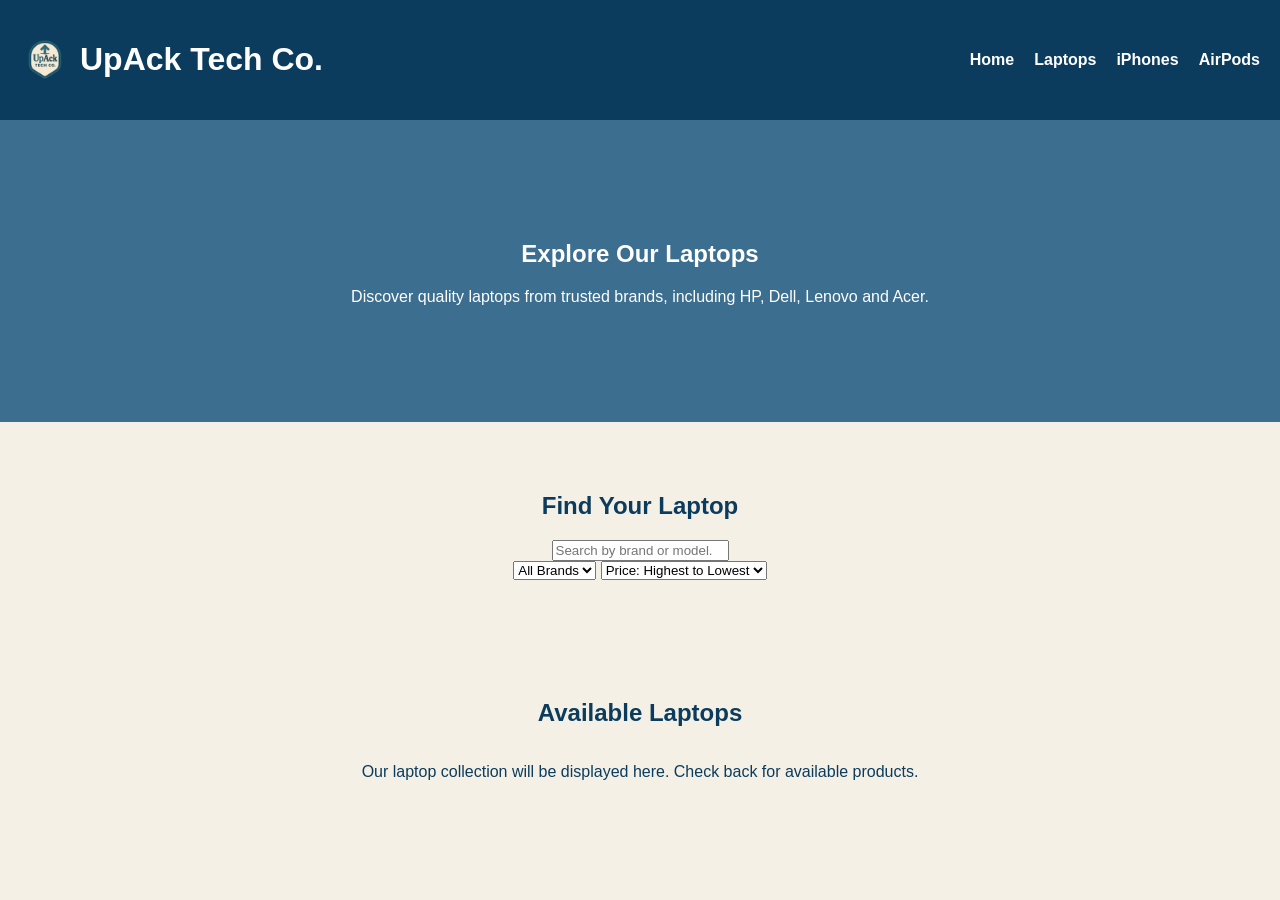
==== laptops.html @ ee4eb361 "Create laptops catalogue page This file contains the HTML structure for the laptops page, including " ====
<!DOCTYPE html>
<html lang="en">
<head>
  <meta charset="UTF-8">
  <meta name="viewport" content="width=device-width, initial-scale=1.0">
  <title>UpAck Tech Co. | Laptops</title>
  <link rel="stylesheet" href="style.css">
</head>
<body data-category="laptops">

  <!-- Header -->
  <header>
    <div class="logo">
      <img src="file_000000003e446243a9d1d703ee7481a4.png" alt="UpAck Tech Logo">
      <h1>UpAck Tech Co.</h1>
    </div>

    <nav>
      <ul>
        <li><a href="index.html">Home</a></li>
        <li><a href="laptops.html">Laptops</a></li>
        <li><a href="iphones.html">iPhones</a></li>
        <li><a href="airpods.html">AirPods</a></li>
      </ul>
    </nav>
  </header>
    <!-- Laptops Introduction -->
  <section class="hero">
    <h2>Explore Our Laptops</h2>
    <p>Discover quality laptops from trusted brands, including HP, Dell, Lenovo and Acer.</p>
  </section>
    <!-- Laptop Catalogue Controls -->
  <section class="products">
    <h2>Find Your Laptop</h2>

    <input
      type="search"
      id="product-search"
      placeholder="Search by brand or model..."
    >

    <div class="catalogue-filters">

      <select id="brand-filter">
        <option value="">All Brands</option>
        <option value="HP">HP</option>
        <option value="Dell">Dell</option>
        <option value="Lenovo">Lenovo</option>
        <option value="Acer">Acer</option>
      </select>

      <select id="price-sort">
        <option value="high-low">Price: Highest to Lowest</option>
        <option value="low-high">Price: Lowest to Highest</option>
        <option value="newest">Newest Arrivals</option>
      </select>

    </div>
  </section>
    <!-- Laptop Product Display -->
  <section class="products">
    <h2>Available Laptops</h2>

    <div class="product-grid" id="product-grid">

      <p id="catalogue-message">
        Our laptop collection will be displayed here.
        Check back for available products.
      </p>

    </div>
  </section>
  <script src="script.js"></script>
</body>
</html>
---- style.css ----
:root {
  --cream: #f5f0e6;
  --navy: #0b3c5d;
  --faded-blue: #3b6e8f;
}

body {
  margin: 0;
  font-family: Arial, sans-serif;
  background-color: var(--cream);
  color: var(--navy);
}

/* Header */
header {
  display: flex;
  justify-content: space-between;
  align-items: center;
  padding: 20px;
  background: var(--navy);
  color: white;
}

header .logo {
  display: flex;
  align-items: center;
}

header .logo img {
  height: 50px;
  margin-right: 10px;
}

header nav ul {
  list-style: none;
  display: flex;
  gap: 20px;
}

header nav ul li a {
  text-decoration: none;
  color: white;
  font-weight: bold;
}

header nav ul li a:hover {
  color: var(--faded-blue);
}

/* Hero Section */
.hero {
  text-align: center;
  padding: 100px 20px;
  background: var(--faded-blue);
  color: white;
}

.hero .btn {
  background: white;
  color: var(--navy);
  padding: 10px 20px;
  margin-top: 20px;
  display: inline-block;
  text-decoration: none;
  border-radius: 5px;
  font-weight: bold;
}


/* Thursday Discount Image */
.promo-image {
  display: block;
  width: 100%;
  max-width: 500px;
  height: auto;
  margin: 30px auto 0;
  border-radius: 10px;
}
/* Products */
.products {
  padding: 50px 20px;
  text-align: center;
}

.product-grid {
  display: flex;
  justify-content: center;
  gap: 20px;
  flex-wrap: wrap;
}

.product-card {
  background: white;
  border: 1px solid #ccc;
  border-radius: 8px;
  padding: 20px;
  width: 250px;
  box-shadow: 0 2px 5px rgba(0,0,0,0.1);
}

.product-card img {
  width: 100%;
  border-radius: 8px;
}

.product-card button {
  margin-top: 10px;
  padding: 10px;
  border: none;
  background: var(--faded-blue);
  color: white;
  font-weight: bold;
  cursor: pointer;
  border-radius: 5px;
}

.product-card button:hover {
  background: var(--navy);
}

/* Category Links */
.category-link {
  display: inline-block;
  margin-top: 10px;
  padding: 10px 20px;
  background: var(--faded-blue);
  color: white;
  font-weight: bold;
  text-decoration: none;
  border-radius: 5px;
}

.category-link:hover {
  background: var(--navy);
}
/* Footer */
footer {
  background: var(--navy);
  color: white;
  text-align: center;
  padding: 20px;
}
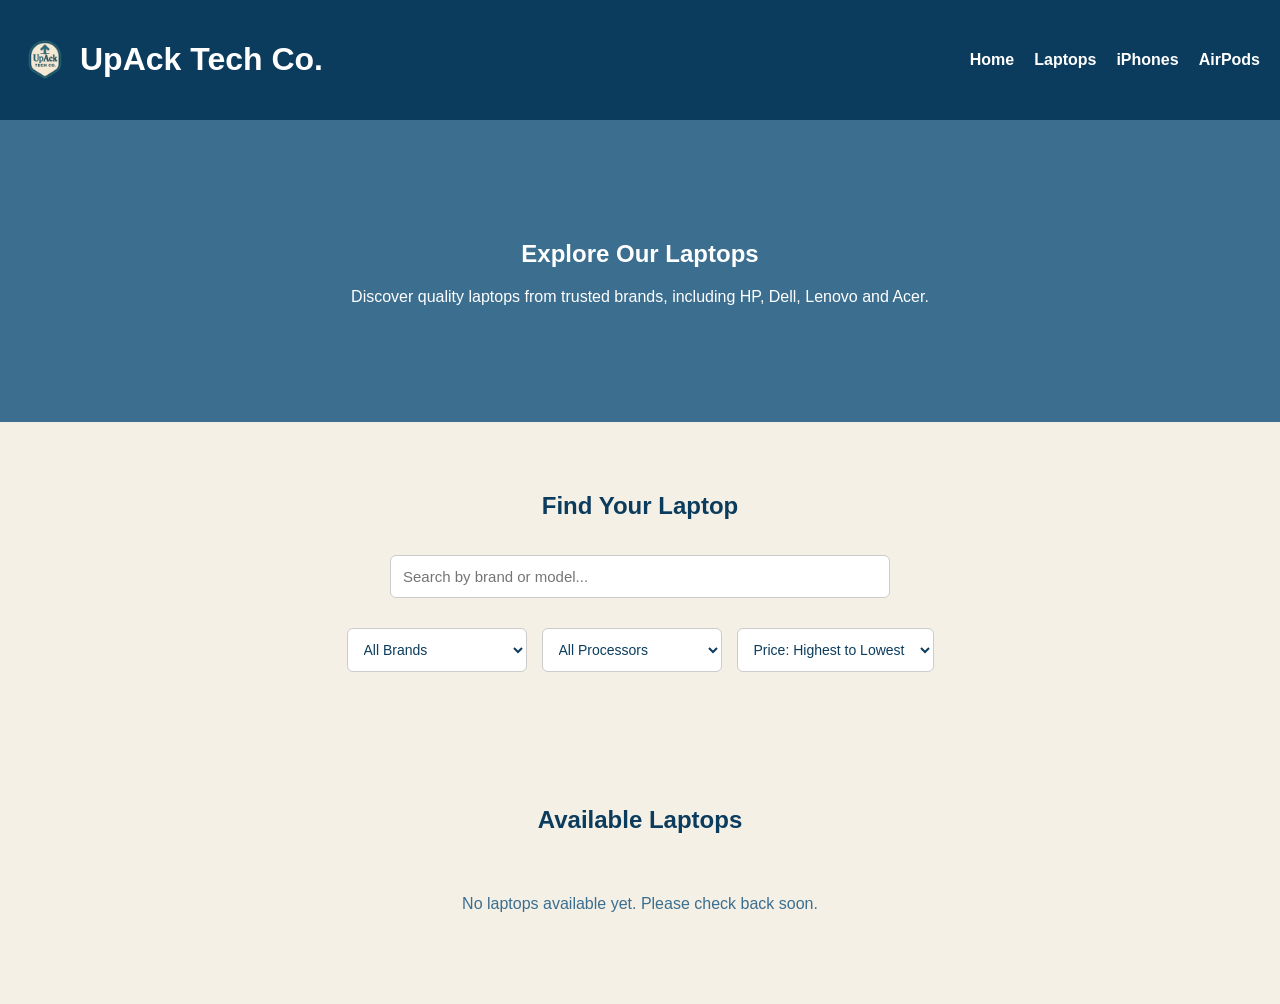
==== commit 2863406b: "Add processor filter to laptops.html Added a processor filter dropdown with various Intel and AMD op" ====
--- a/laptops.html
+++ b/laptops.html
@@ -48,6 +48,17 @@
         <option value="Lenovo">Lenovo</option>
         <option value="Acer">Acer</option>
       </select>
+      <select id="processor-filter">
+  <option value="">All Processors</option>
+  <option value="Intel Core i3">Intel Core i3</option>
+  <option value="Intel Core i5">Intel Core i5</option>
+  <option value="Intel Core i7">Intel Core i7</option>
+  <option value="Intel Core i9">Intel Core i9</option>
+  <option value="AMD Ryzen 3">AMD Ryzen 3</option>
+  <option value="AMD Ryzen 5">AMD Ryzen 5</option>
+  <option value="AMD Ryzen 7">AMD Ryzen 7</option>
+  <option value="AMD Ryzen 9">AMD Ryzen 9</option>
+</select>
 
       <select id="price-sort">
         <option value="high-low">Price: Highest to Lowest</option>
--- a/style.css
+++ b/style.css
@@ -133,6 +133,55 @@
 .category-link:hover {
   background: var(--navy);
 }
+/* Laptop Catalogue Controls */
+#product-search {
+  width: 90%;
+  max-width: 500px;
+  padding: 12px;
+  margin: 15px auto;
+  border: 1px solid #ccc;
+  border-radius: 6px;
+  font-size: 15px;
+  box-sizing: border-box;
+}
+
+.catalogue-filters {
+  display: flex;
+  justify-content: center;
+  gap: 15px;
+  flex-wrap: wrap;
+  margin: 15px auto;
+}
+
+.catalogue-filters select {
+  padding: 12px;
+  min-width: 180px;
+  border: 1px solid #ccc;
+  border-radius: 6px;
+  background: white;
+  color: var(--navy);
+  font-size: 14px;
+}
+
+#catalogue-message {
+  width: 100%;
+  text-align: center;
+  color: var(--faded-blue);
+  padding: 25px 10px;
+}
+
+/* Mobile Catalogue Layout */
+@media (max-width: 600px) {
+  .catalogue-filters {
+    flex-direction: column;
+    align-items: center;
+  }
+
+  .catalogue-filters select {
+    width: 90%;
+    max-width: 500px;
+  }
+}
 /* Footer */
 footer {
   background: var(--navy);
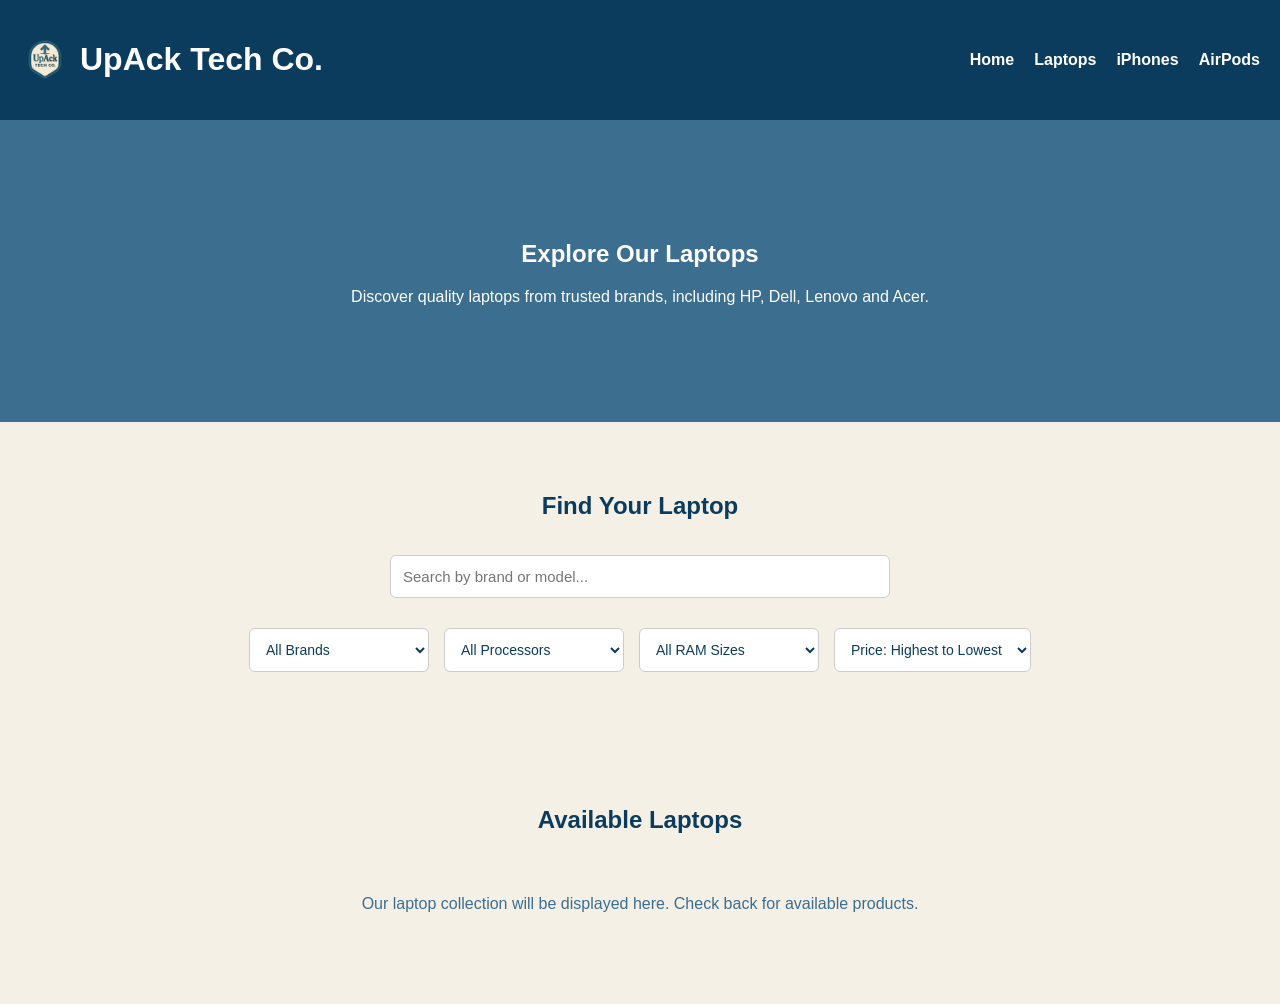
==== commit 04fac111: "Add RAM filter options to laptops.html" ====
--- a/laptops.html
+++ b/laptops.html
@@ -59,6 +59,14 @@
   <option value="AMD Ryzen 7">AMD Ryzen 7</option>
   <option value="AMD Ryzen 9">AMD Ryzen 9</option>
 </select>
+      <select id="ram-filter">
+  <option value="">All RAM Sizes</option>
+  <option value="4GB">4GB RAM</option>
+  <option value="8GB">8GB RAM</option>
+  <option value="16GB">16GB RAM</option>
+  <option value="32GB">32GB RAM</option>
+  <option value="64GB">64GB RAM</option>
+</select>
 
       <select id="price-sort">
         <option value="high-low">Price: Highest to Lowest</option>
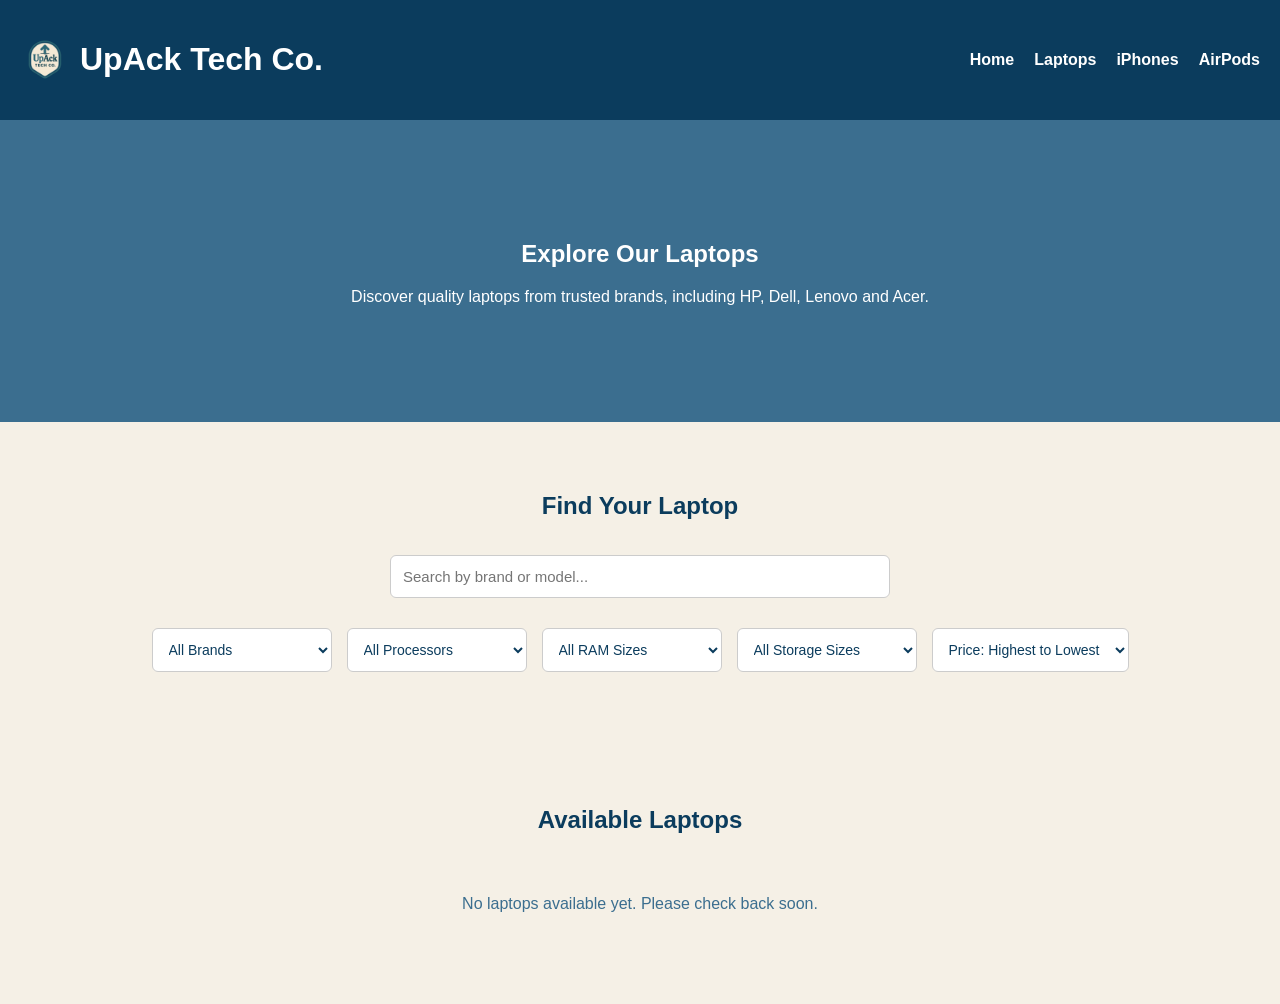
==== commit 3b3918d9: "Add storage filter for SSD sizes in laptops.html Added storage filter options for SSD sizes." ====
--- a/laptops.html
+++ b/laptops.html
@@ -67,6 +67,14 @@
   <option value="32GB">32GB RAM</option>
   <option value="64GB">64GB RAM</option>
 </select>
+    <select id="storage-filter">
+  <option value="">All Storage Sizes</option>
+  <option value="128GB">128GB SSD</option>
+  <option value="256GB">256GB SSD</option>
+  <option value="512GB">512GB SSD</option>
+  <option value="1TB">1TB SSD</option>
+  <option value="2TB">2TB SSD</option>
+</select>  
 
       <select id="price-sort">
         <option value="high-low">Price: Highest to Lowest</option>
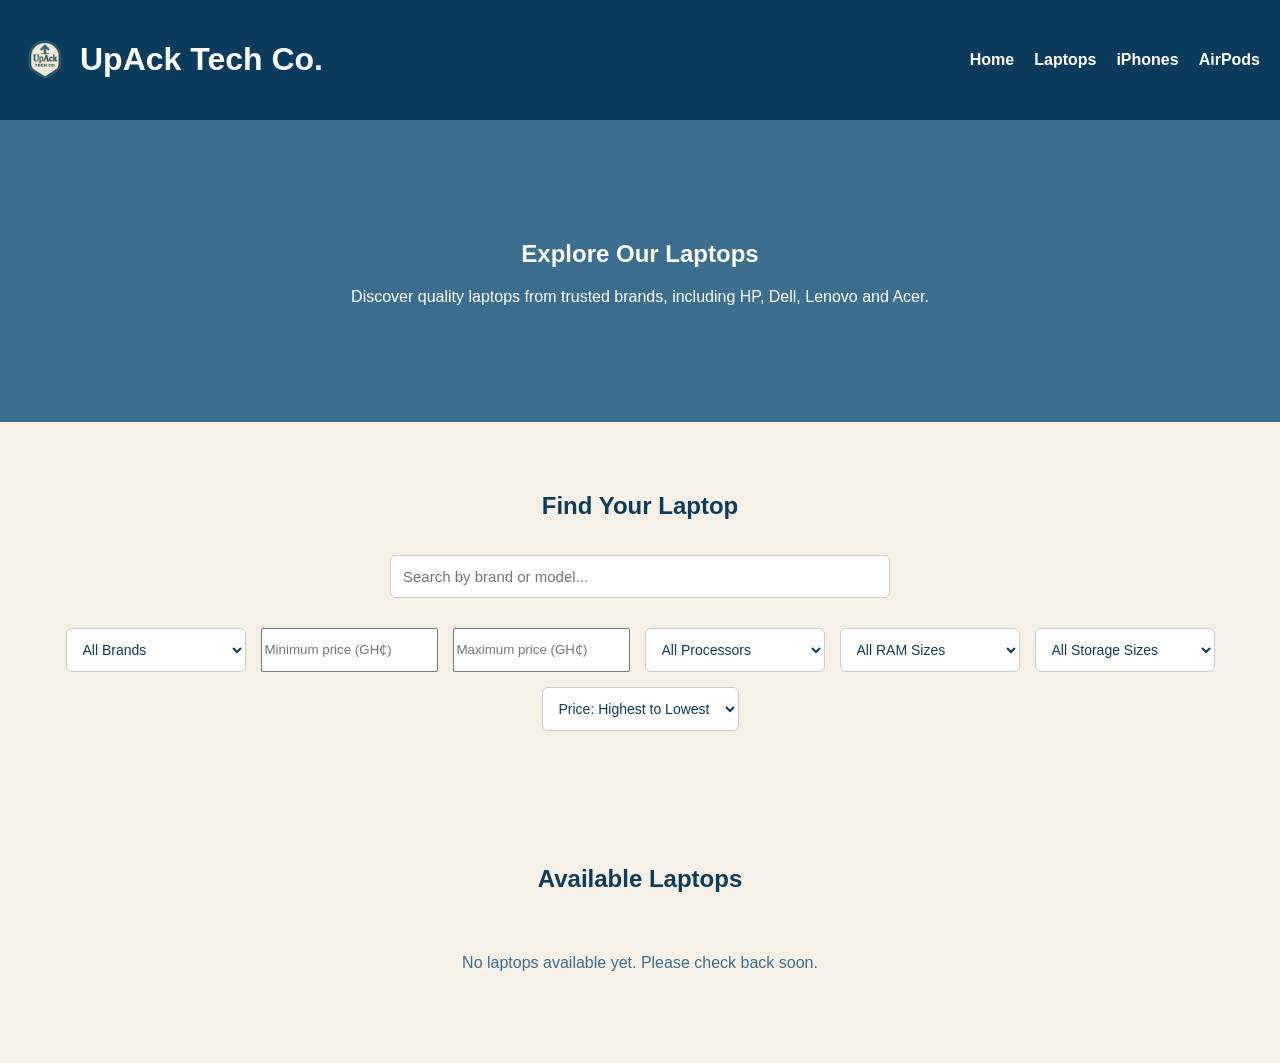
==== commit 118bf015: "Add price range inputs to laptops filter Added input fields for minimum and maximum price filters." ====
--- a/laptops.html
+++ b/laptops.html
@@ -48,6 +48,19 @@
         <option value="Lenovo">Lenovo</option>
         <option value="Acer">Acer</option>
       </select>
+      <input
+  type="number"
+  id="min-price"
+  placeholder="Minimum price (GH₵)"
+  min="0"
+>
+
+<input
+  type="number"
+  id="max-price"
+  placeholder="Maximum price (GH₵)"
+  min="0"
+>
       <select id="processor-filter">
   <option value="">All Processors</option>
   <option value="Intel Core i3">Intel Core i3</option>
